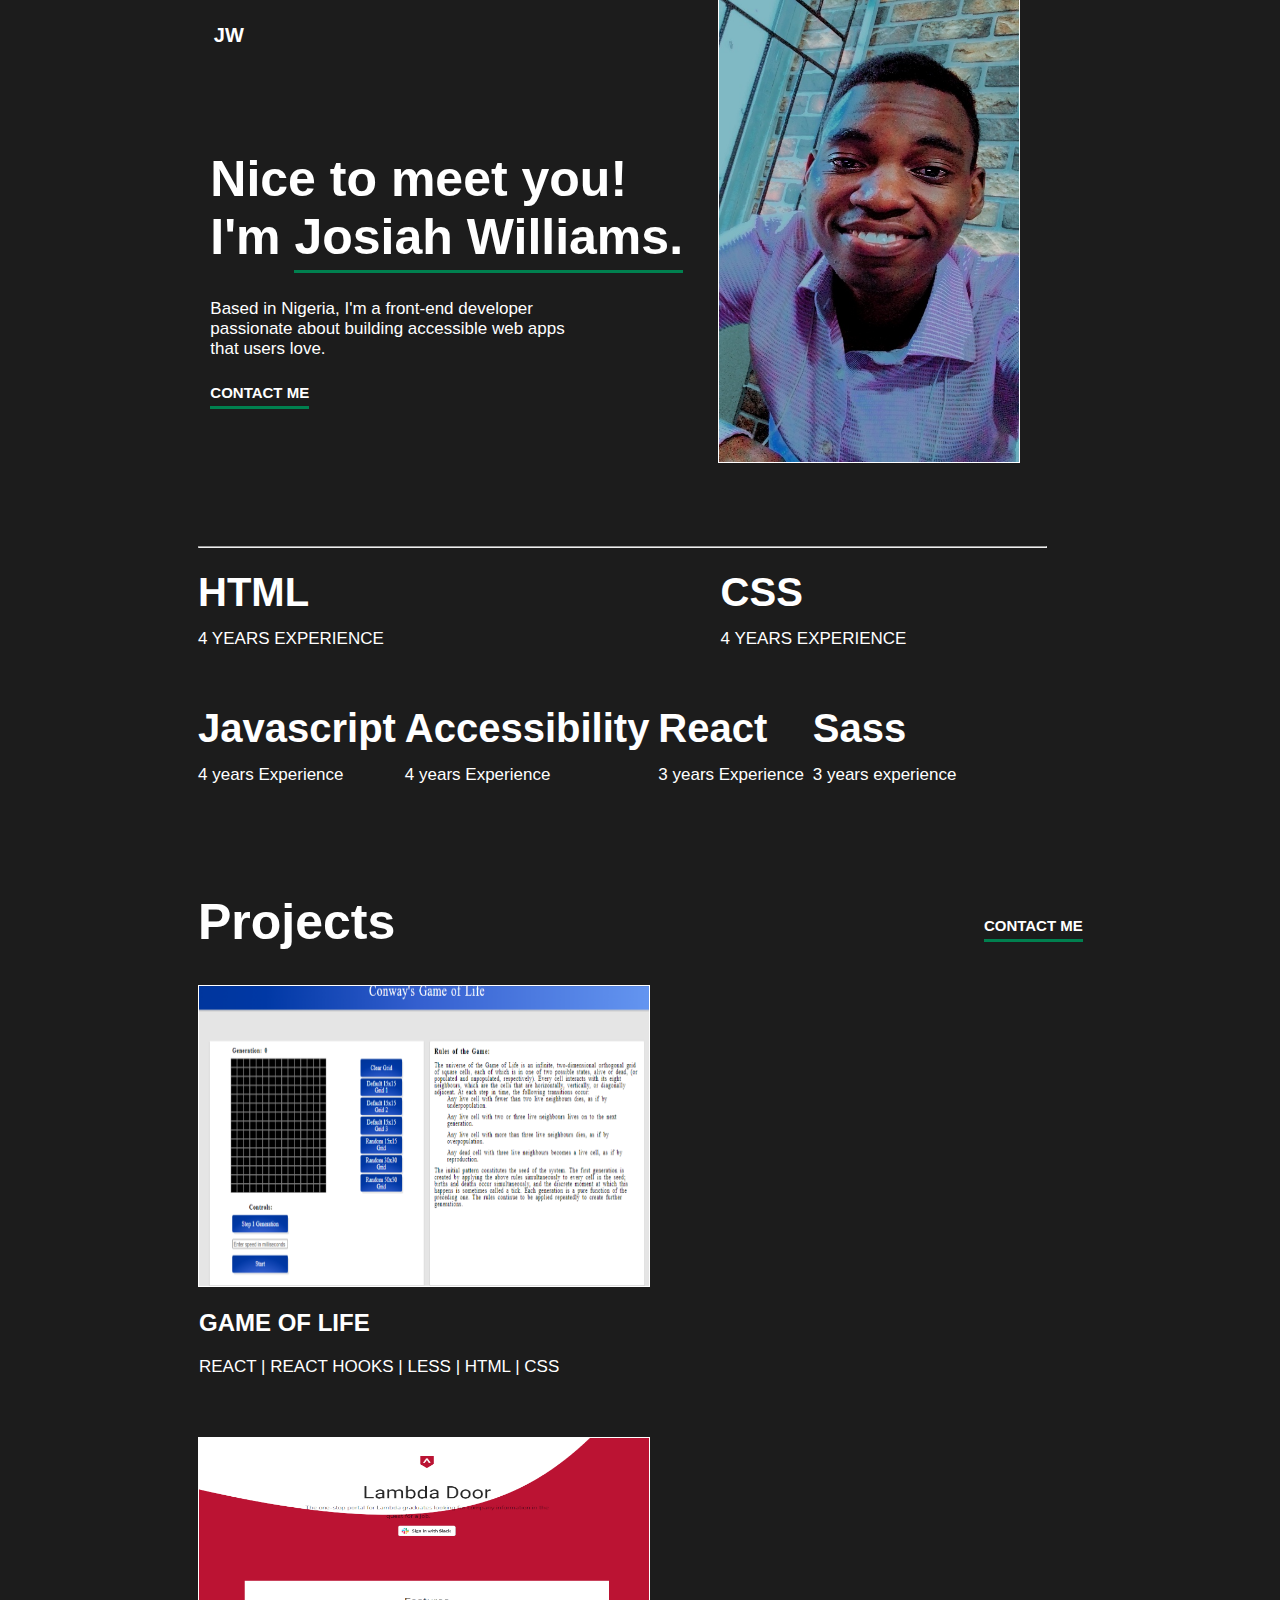
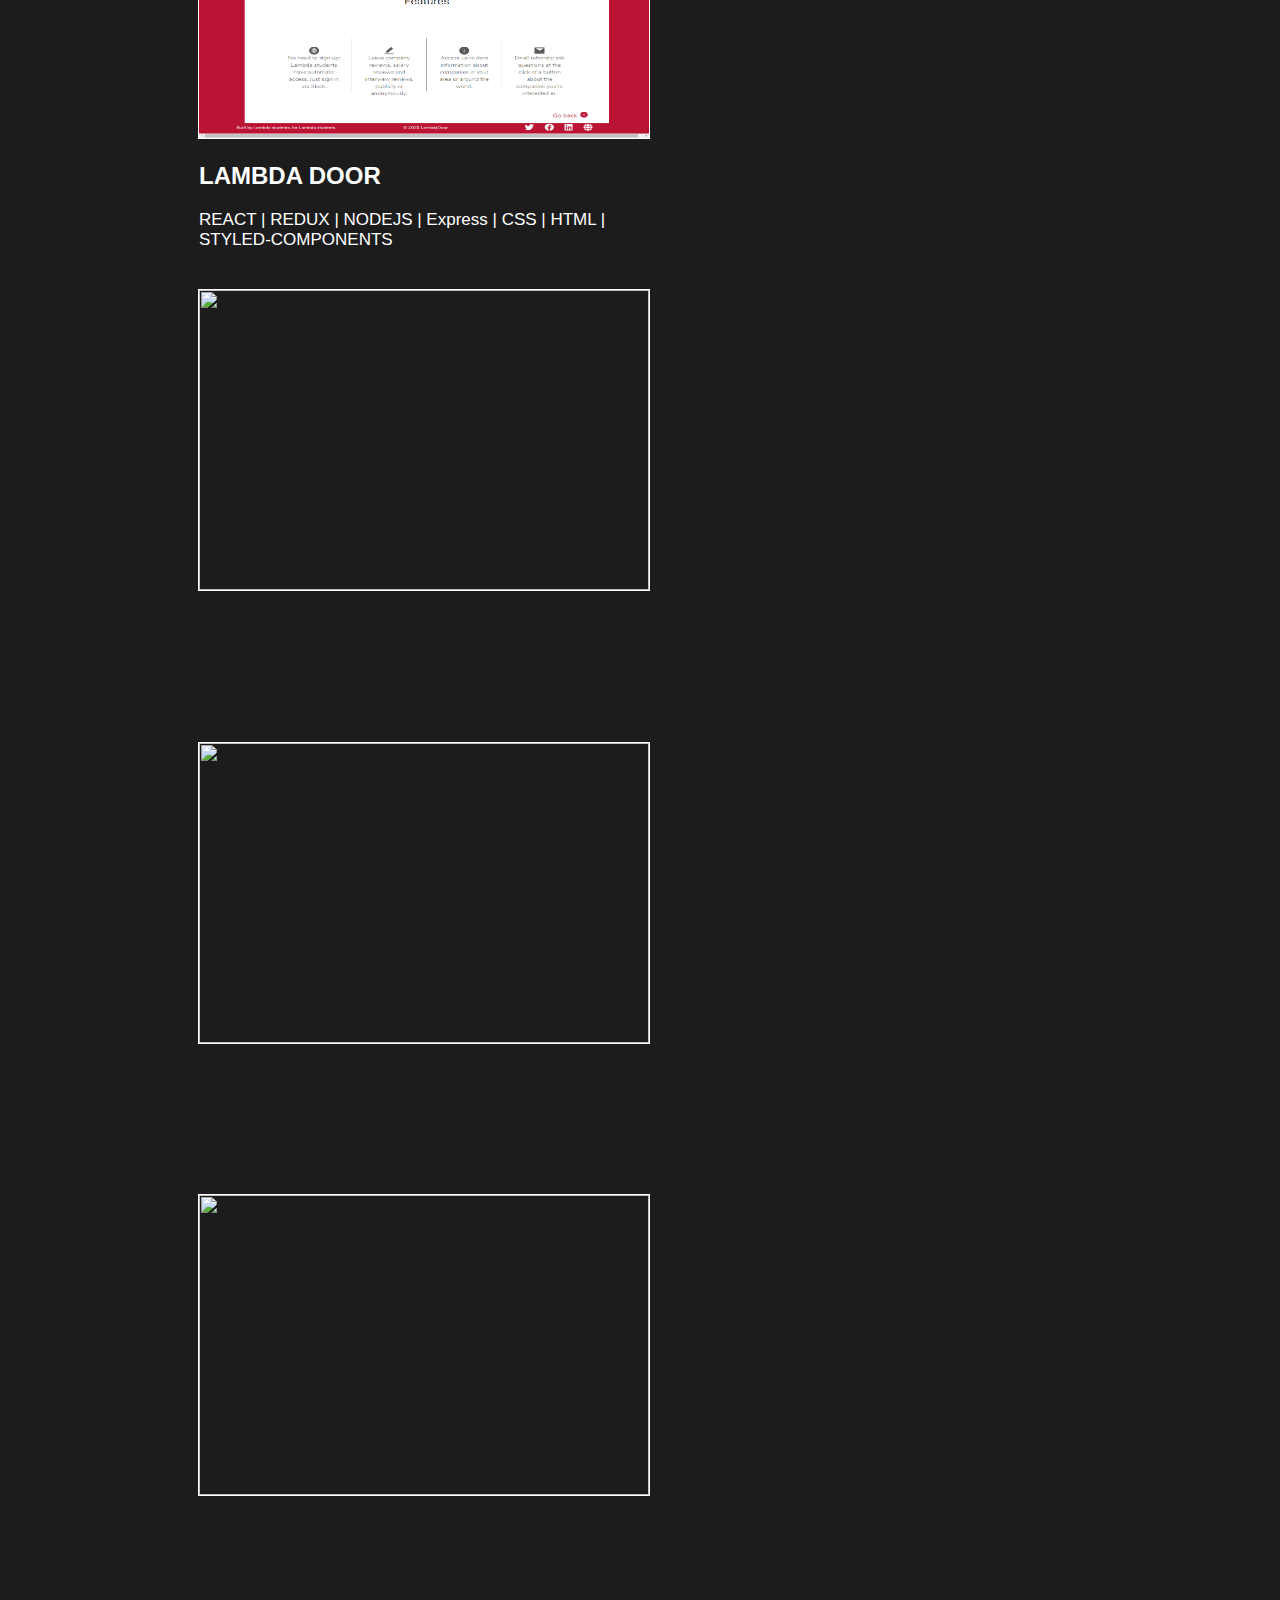
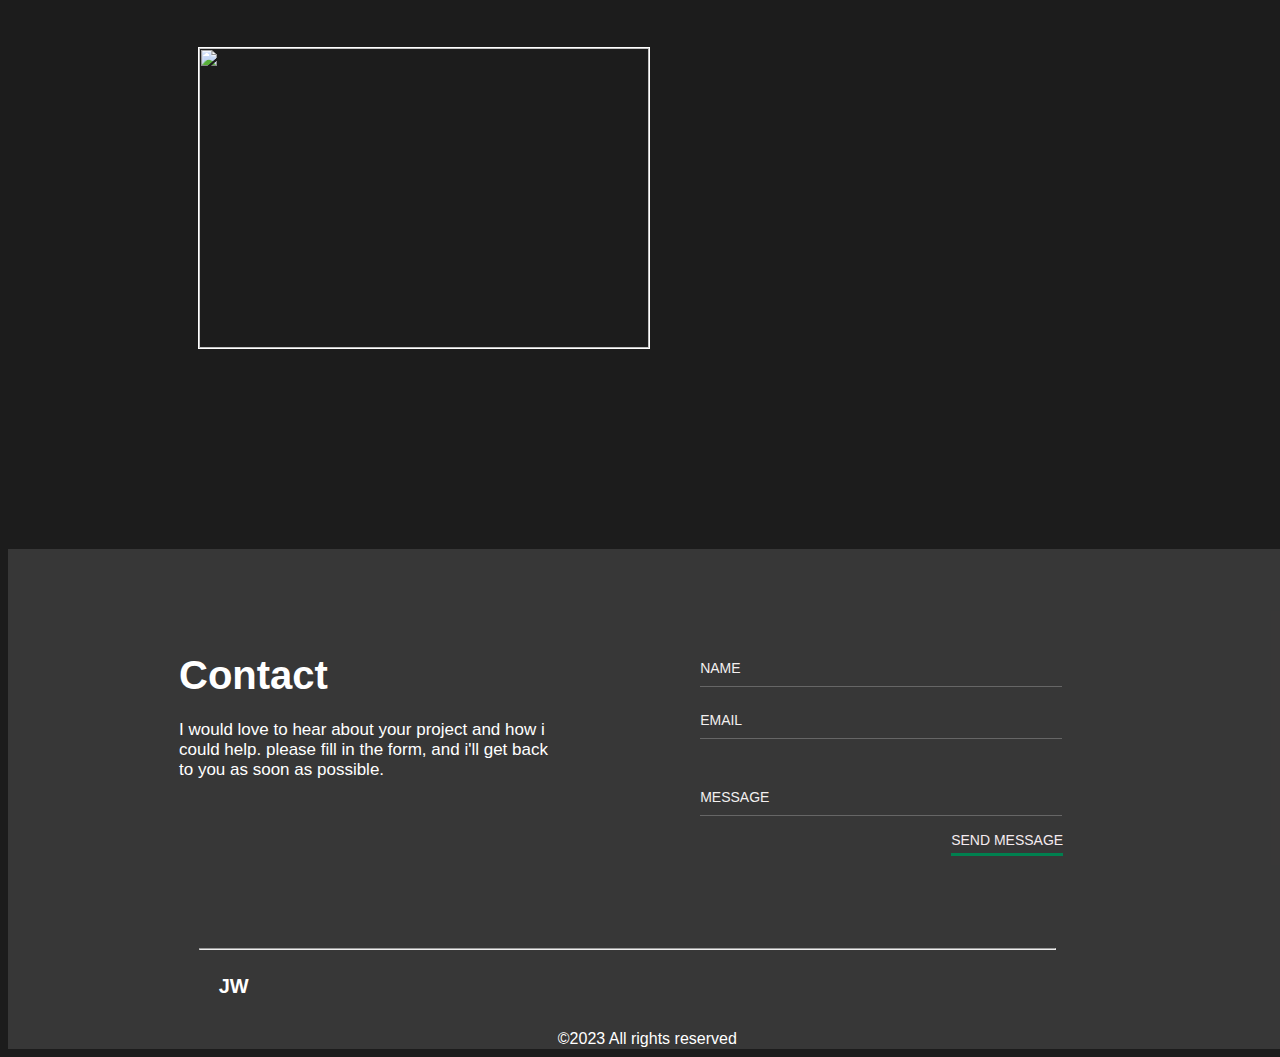
==== home.html @ 80a484c9 "wip" ====
<!DOCTYPE html>
<html lang="en">

<head>
    <script src="https://kit.fontawesome.com/d72b231620.js" crossorigin="anonymous"></script>
    <link rel="stylesheet" href="home.css">
    <meta charset="UTF-8">
    <meta http-equiv="X-UA-Compatible" content="IE=edge">
    <meta name="viewport" content="width=device-width, initial-scale=1.0">
    <title>My Portfolio</title>
</head>

<body>
    <nav>
        <div class="heading">
            <h4> JW</h4>
        </div>
        <div class="icon-links">
        <a href="#"><i class="fab fa-github"></i></a>
        <a href=""><i class="fa-brands fa-linkedin"></i></a>
        <a href=""></a>
        </div>
    </nav>

    <div class="custom">
    <div class="layer2">
        <h1>Nice to meet you!<br>I'm <u>Josiah Williams.</u></h1>
        <p>Based in Nigeria, I'm a front-end developer<br> passionate about building accessible web apps<br> that users love.
        </p>

        <h5><u>Contact me</u></h5>
    </div>
    <div class="imgme">
    <img src="./images/imageofme.jpg">
    </div>
    </div>
    <hr>
    <article>
        <div class="skills-section">
            <div class="html">
                <h3>Html</h3>
                <p>4 years Experience</p>
            </div>
            <div class="css">
                <h3>Css</h3>
                <p>4 years Experience</p>
            </div>
            <div class="others">
                <h3>Javascript</h3>
                <p>4 years Experience</p>
            </div>
            <div class="others">
                <h3>Accessibility</h3>
                <p>4 years Experience</p>
            </div>
            <div class="others">
                <h3>React</h3>
                <p>3 years Experience</p>
            </div>
            <div class="others">
                <h3>Sass</h3>
                <p>3 years experience</p>
            </div>
        </div>
    </article>

    <article>
        <div class="projects">
            <h1>Projects</h1>
            <h5><u>Contact me</u></h5>
             </div>
             <div class="img-container">
            <div class="images">
                <img src="./images/project1.png" alt="">
                <span class="project1"><h2>GAME OF LIFE</h2>
                    <p>REACT | REACT HOOKS | LESS | HTML | CSS </p>
                </span>
                </div>
               
            
            <div class="images">
                <img src="./images/project2.png" alt="">
                <span class="project2"><h2>LAMBDA DOOR</h2>
                    <p>REACT | REDUX | NODEJS | Express | CSS | HTML | STYLED-COMPONENTS</p>
                </span>
            </div>
      
            <div class="images">
                <img src="" alt="">
                <span class="project3"><h2></h2>
                    <p></p>
                </span>
            </div>
       <div class="images">
            <img src="" alt="">
            <span class="project4"><h2></h2>
                    <p></p>
                </span>
        </div>
        <div class="images">
            <img src="" alt="">
            <span class="project5"><h2></h2>
                    <p></p>
                </span>
        </div>
        <div class="images">
            <img src="" alt="">
            <span class="project6"><h2></h2>
                    <p></p>
                </span>
        </div>
        </div>
    </article>
    <article>
        <div class="color-container">
        <div class="contact-container">
            <div class="contact">
                 <h4>Contact</h4>
            <p>I would love to hear about your project and how i<br> could help. please fill in the form, and i'll get
                back<br> to you as soon as possible.</p>
        
            </div>
            <div class="contact-form">
            <div class="contact-form-group">
                 <input class="contact-form-control" placeholder="NAME">
            </div>
            <div class="app-form-group">
              <input class="contact-form-control" placeholder="EMAIL">
            </div>
                   <div class="contact-form-group message">
              <input class="contact-form-control" placeholder="MESSAGE">
            </div>
             <div class="contact-form-group buttons">
              <button class="contact-form-button"><u>SEND MESSAGE</u></button>
        </div>
        </div>
        </div>
    <br><br><br><br><br><br><br>
    <hr>
   <nav>
        <div class="heading">
            <h4> JW</h4>
        </div>
        <div class="icon-links">
        <a href="#"><i class="fab fa-github"></i></a>
        <a href=""><i class="fa-brands fa-linkedin"></i></a>
        <a href=""></a>
        </div>
    </nav>
     <footer>&copy2023 All rights reserved</footer>
</div>
    </article>
   
</body>

</html>
---- home.css ----
body{
    background-color: rgba(0, 0, 0, 0.89);
    color: white;
    font-family:Arial, Helvetica, sans-serif;
}
nav{
    display: flex;
    justify-content: space-evenly;
    align-items: center;
    min-height: 8vh;
}
.heading h4{
    font-size: 20px;
    margin-right: 490px;
    margin-top: 10px;
}
.icon-links{
    display: flex;
    justify-content: space-evenly;
    width: 10%;
   
}
li{
    list-style: none;
}
.custom{
    display: flex;
    justify-content: space-around;
    align-items: center;
    min-height: 8vh;
    margin-bottom: -77px
}
@media(max-width:600px){
    .custom{
    display: block;
    margin-bottom: 730px;
}
}
.layer2{
    font-size:30px;
    font-family:Arial, Helvetica, sans-serif;
    position: relative;
    left:80px;
    bottom:64px
}
@media(max-width:600px){
    .layer2{position: relative;
        top: 586px;
        width: 180%;
        left: 25px;
}

.layer2 h1{font-size: 64px;}
.layer2 p{text-align: center; font-size: 29px;margin-left: -27px;}
.layer2 h5{text-align: center; font-size:30px;}
}
p{font-size:17px}
.imgme{
    border: 1px solid white;
    height: 541px;
    position: relative;
    bottom: 160px;
    right: 130px;
    width:300px;
}
@media(max-width:600px){
    .imgme{
        position: absolute;
        bottom: 97px;
         left: 174px

}
    }

.imgme img{
    height: 541px;
    width: 300px;
}
h5{
    font-size: 15px;
    text-transform: uppercase;
    cursor: pointer;
}
hr{
    width:67%;
    margin-top:-25px;
    margin-left: 190px;
}
@media(max-width:600px){
    hr{
        width: 177%;
        margin-left: 17px;
    }
}
u{
    padding-bottom:5px;
    text-decoration:none;
     border-bottom:3px solid rgb(0, 128, 79)
}
.skills-section{
    display: flex;
    justify-content: space-between;
    flex-wrap: wrap;
    margin-left: 190px;
    width:60%;
}
.skills-section, .html p{
    margin-top: -26px;
}
.skills-section, .css p{
    margin-top: -26px;
}
.skills-section, .others p{
    margin-top: -26px;
}
@media(max-width:600px){
    .skills-section{
        text-align: center;
    }
    .skills-section, .html h3{
        font-size: 66px;
    }
    .skills-section, .html p{
        font-size: 18px;
    }
    .skills-section, .css h3{
        font-size: 66px;
    }
    .skills-section, .css p{
        font-size: 18px;
    }
    .skills-section, .others h3{
        font-size: 66px;
    }
    .skills-section, .others p{
        font-size: 18px;
    }
}
h3{
    font-size: 40px;
}
.css{
    margin-left: 150px;
    margin-right: 50px;
    text-transform: uppercase;
}
@media(max-width:600px){
    .css{margin-left: 50px; margin-right: 50px;}
}
.html{
    text-transform: uppercase;
}
.javascript{
    margin-right: -60px;
}
.projects{
    display: flex;
    justify-content: space-between;
    margin-left: 190px;
    margin-top:90px;
    width: 70%;
}
@media(max-width:600px){
    .projects{
    width: 168%;
    margin-left: 30px;
}
    .projects h1{
        font-size: 71px;
    }
    .projects h5{
        font-size: 30px;
        margin-top:27px;
    }
}
h1{
    font-size: 50px;
    margin-top: 1px;
}
.img-container{
    display: flex;
    align-content: center;
    justify-content: space-between;
    flex-wrap: wrap;
    width: 70%;
    margin-left: 190px;
    
}
@media(max-width:600px){
    .img-container{
        display:block;
        margin-left:99px;
    }
}
.images{
    border: 1px solid white;  
    height:300px;
    width: 450px;  
    margin-bottom: 17%
}
@media(max-width:600px){
    .images{
    margin-bottom: 192px;
    width: 249%;
    height: 500px;
    margin-left: -82px;
    }
    
}
.images img{
    height: 100%;
    width: 100%;
}
.contact h4{
    font-size: 40px;
}
.contact p{
    margin-top: -31px;
}
.color-container{
    border: 1px solid rgba(255, 255, 255, 0);
    background-color: rgba(68, 67, 67, 0.699);
    width: 101%;
    margin-top: 50px;
}
.contact-container{
    display: flex;
    justify-content: space-between;
    width: 55%;
    margin-left: 170px;
    margin-top: 50px;
    margin-bottom: 50px;
}
@media(max-width:600px){
    .contact-container{
        display: block;
    }
    .color-container{
        width: 186%;
    }
    .contact-form{
        margin-left: -145px;
        height: 50px;
    }
    .contact h4{
        font-size: 50px;
        text-align: center;
    }
    .contact p{
        font-size: 28px;
        text-align: center;
        width: 219%;
        margin-left: -234px;
    }
    .contact-form-control{
        width: 50%;
        font-size: 50px;
    }
}
.contact-form{
    height: 40px;
    margin-top: 50px;
}
.contact-form-group {
  margin-bottom: 15px;
}
.contact-form-group.message {
  margin-top: 40px;
}
.contact-form-control {
  width: 200%;
  padding: 10px 0;
  background: none;
  border: none;
  border-bottom: 1px solid #666;
  color: #ddd;
  font-size: 14px;
  text-transform: uppercase;
  outline: none;
  transition: border-color .2s;
}
.contact-form-control::placeholder {
  color: #f3f0f0;
}
.contact-form-group.buttons {
  margin-bottom: 0;
  position: relative;
  left: 245px;
}
.contact-form-button {
  background: none;
  border: none;
  color: #f5ebef;
  font-size: 14px;
  cursor: pointer;
  outline: none;
}
footer{
    text-align: center;
}
.span{
    margin-top: 50px;
}
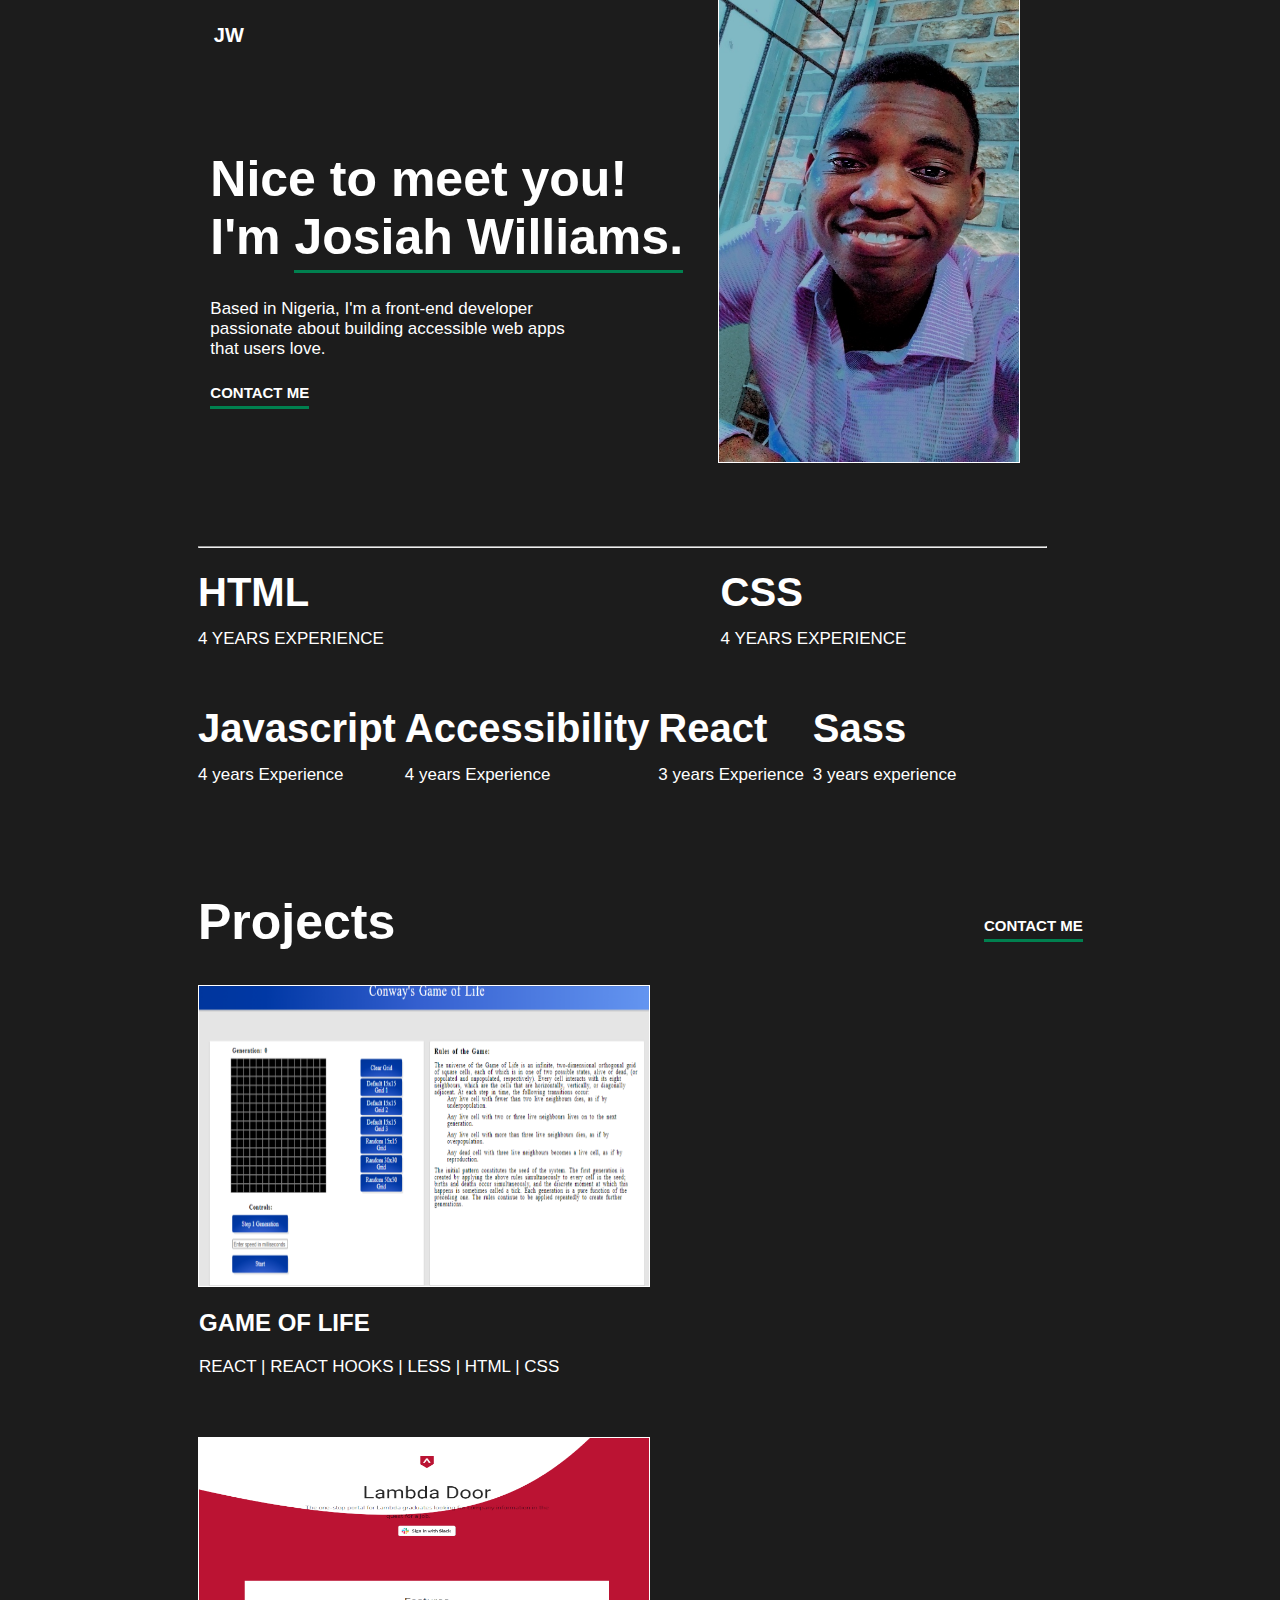
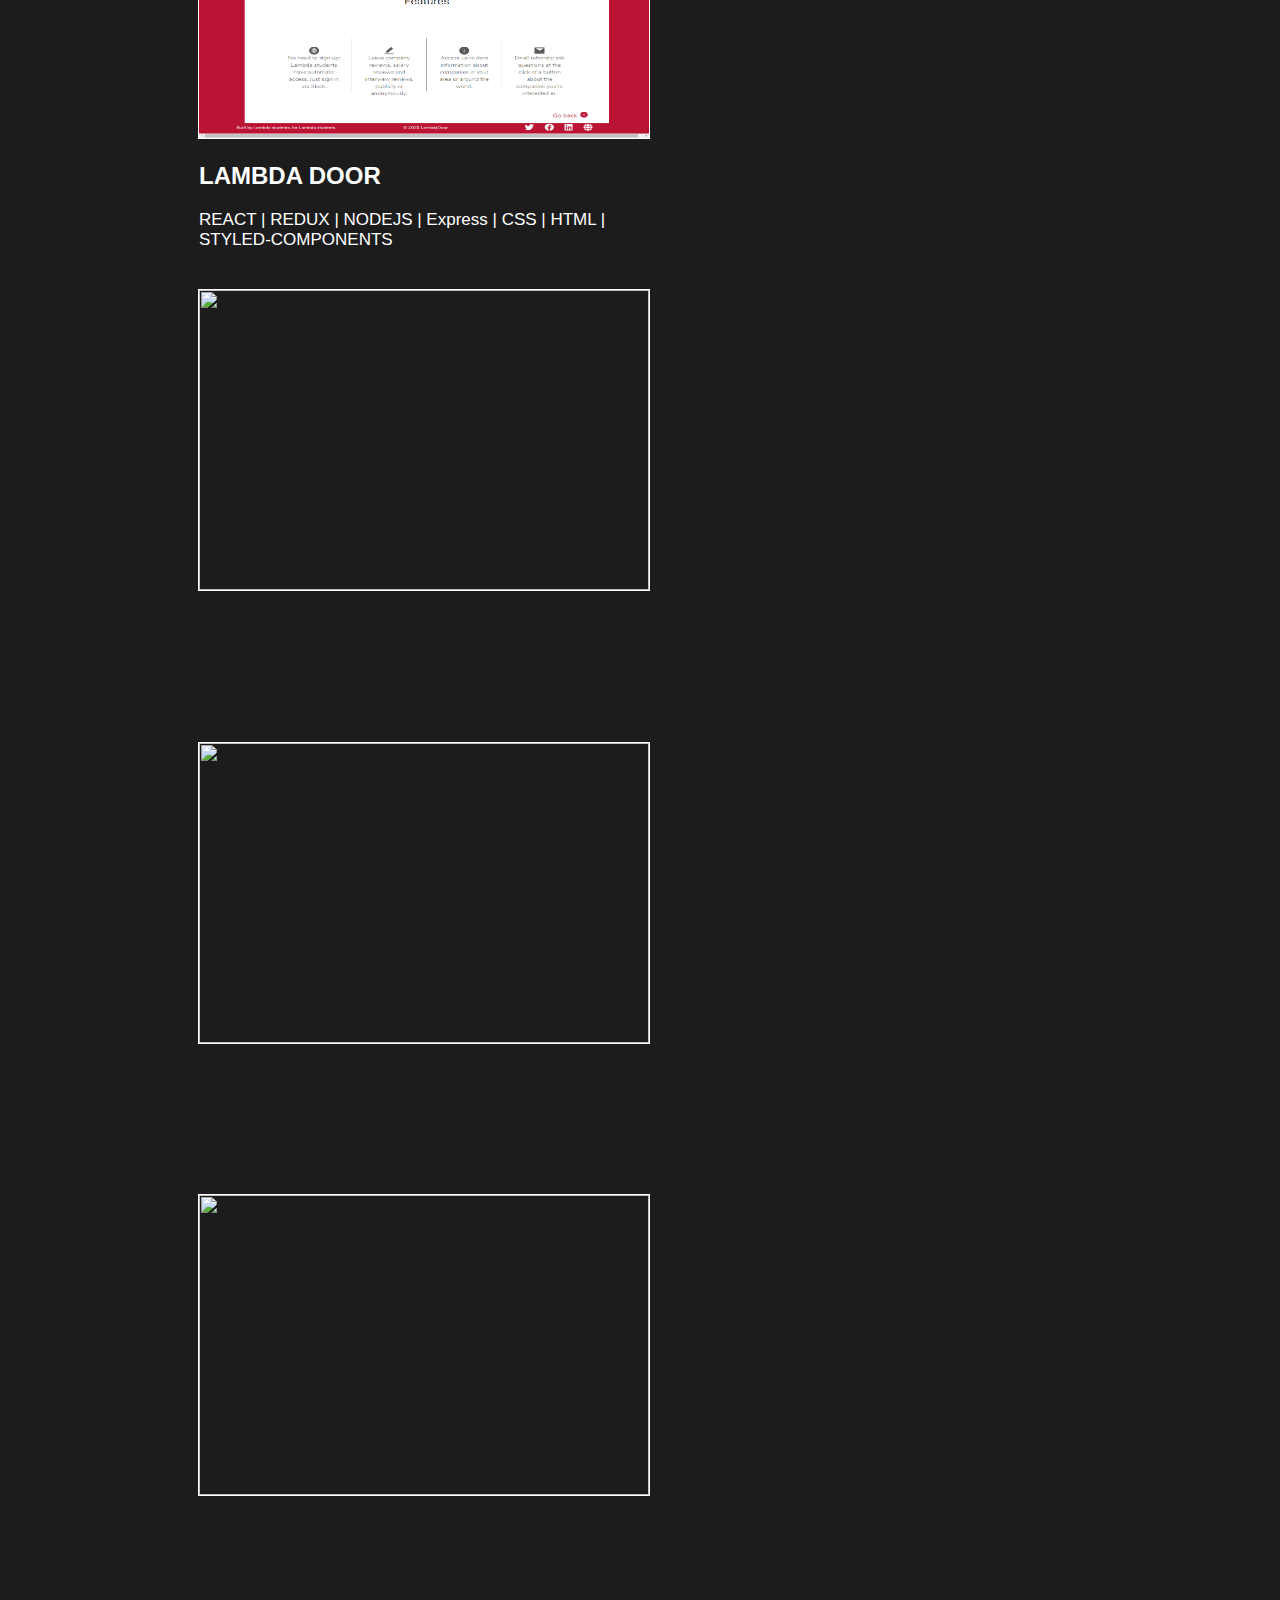
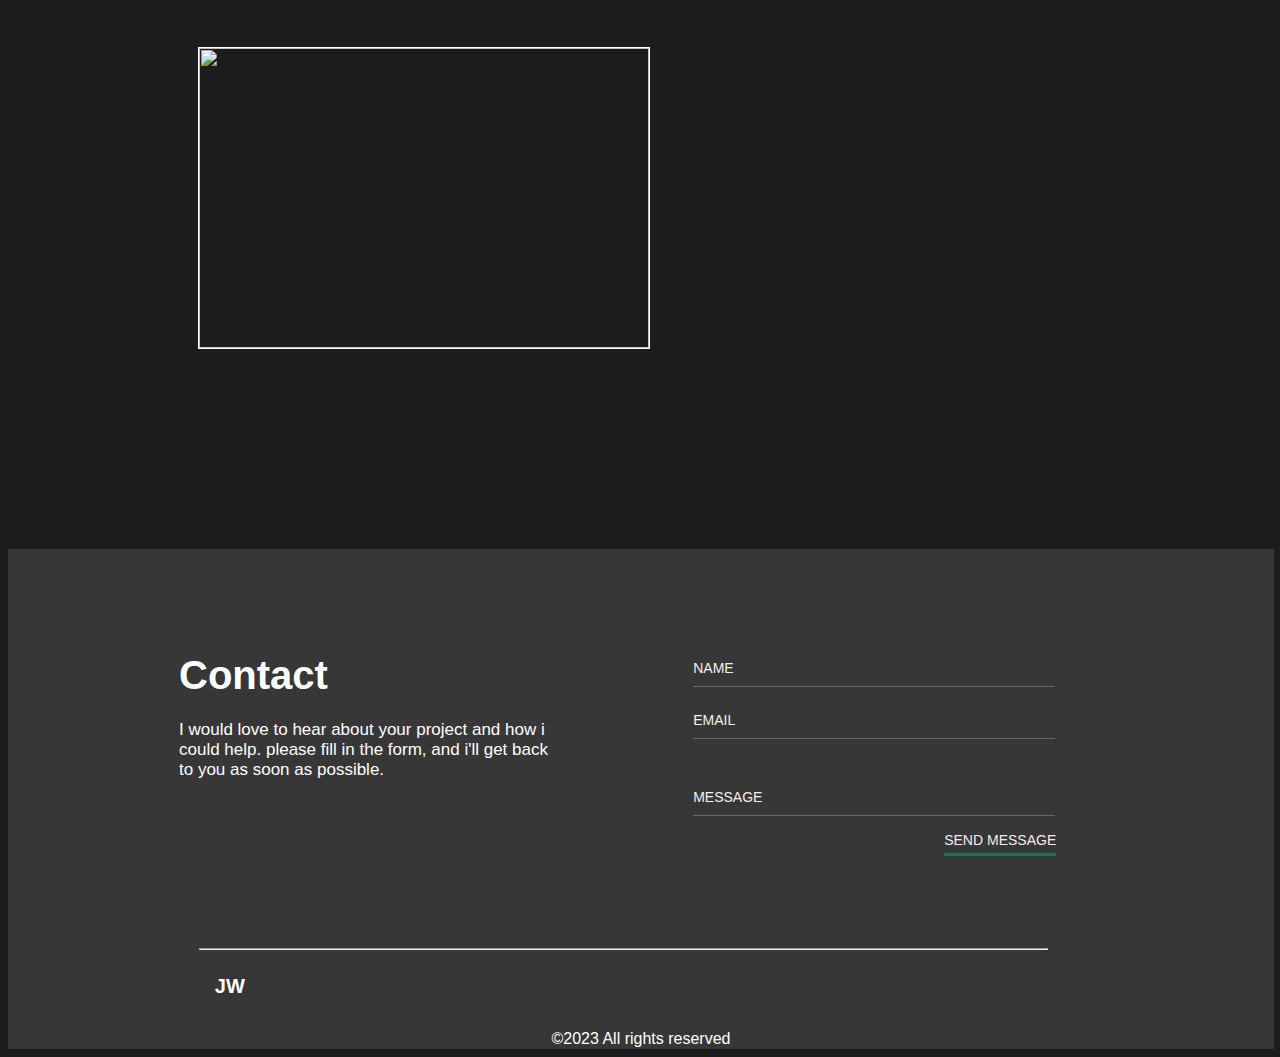
==== commit 2aa8fba1: "Added jumping anchor link" ====
--- a/home.html
+++ b/home.html
@@ -28,7 +28,7 @@
         <p>Based in Nigeria, I'm a front-end developer<br> passionate about building accessible web apps<br> that users love.
         </p>
 
-        <h5><u>Contact me</u></h5>
+        <h5><a href="#contact-container"><u>Contact me</u></a></h5>
     </div>
     <div class="imgme">
     <img src="./images/imageofme.jpg">
@@ -67,7 +67,7 @@
     <article>
         <div class="projects">
             <h1>Projects</h1>
-            <h5><u>Contact me</u></h5>
+            <h5><a href="#contact-container"><u>Contact me</u></a></h5>
              </div>
              <div class="img-container">
             <div class="images">
@@ -113,7 +113,7 @@
     </article>
     <article>
         <div class="color-container">
-        <div class="contact-container">
+        <div id="contact-container">
             <div class="contact">
                  <h4>Contact</h4>
             <p>I would love to hear about your project and how i<br> could help. please fill in the form, and i'll get
--- a/home.css
+++ b/home.css
@@ -19,6 +19,13 @@
     justify-content: space-evenly;
     width: 10%;
    
+}
+a{
+    text-decoration: none;
+    font-size: 15px;
+    text-transform: uppercase;
+    cursor: pointer;
+    color: white;
 }
 li{
     list-style: none;
@@ -220,10 +227,10 @@
 .color-container{
     border: 1px solid rgba(255, 255, 255, 0);
     background-color: rgba(68, 67, 67, 0.699);
-    width: 101%;
+    width: 100%;
     margin-top: 50px;
 }
-.contact-container{
+#contact-container{
     display: flex;
     justify-content: space-between;
     width: 55%;
@@ -232,7 +239,7 @@
     margin-bottom: 50px;
 }
 @media(max-width:600px){
-    .contact-container{
+    #contact-container{
         display: block;
     }
     .color-container{
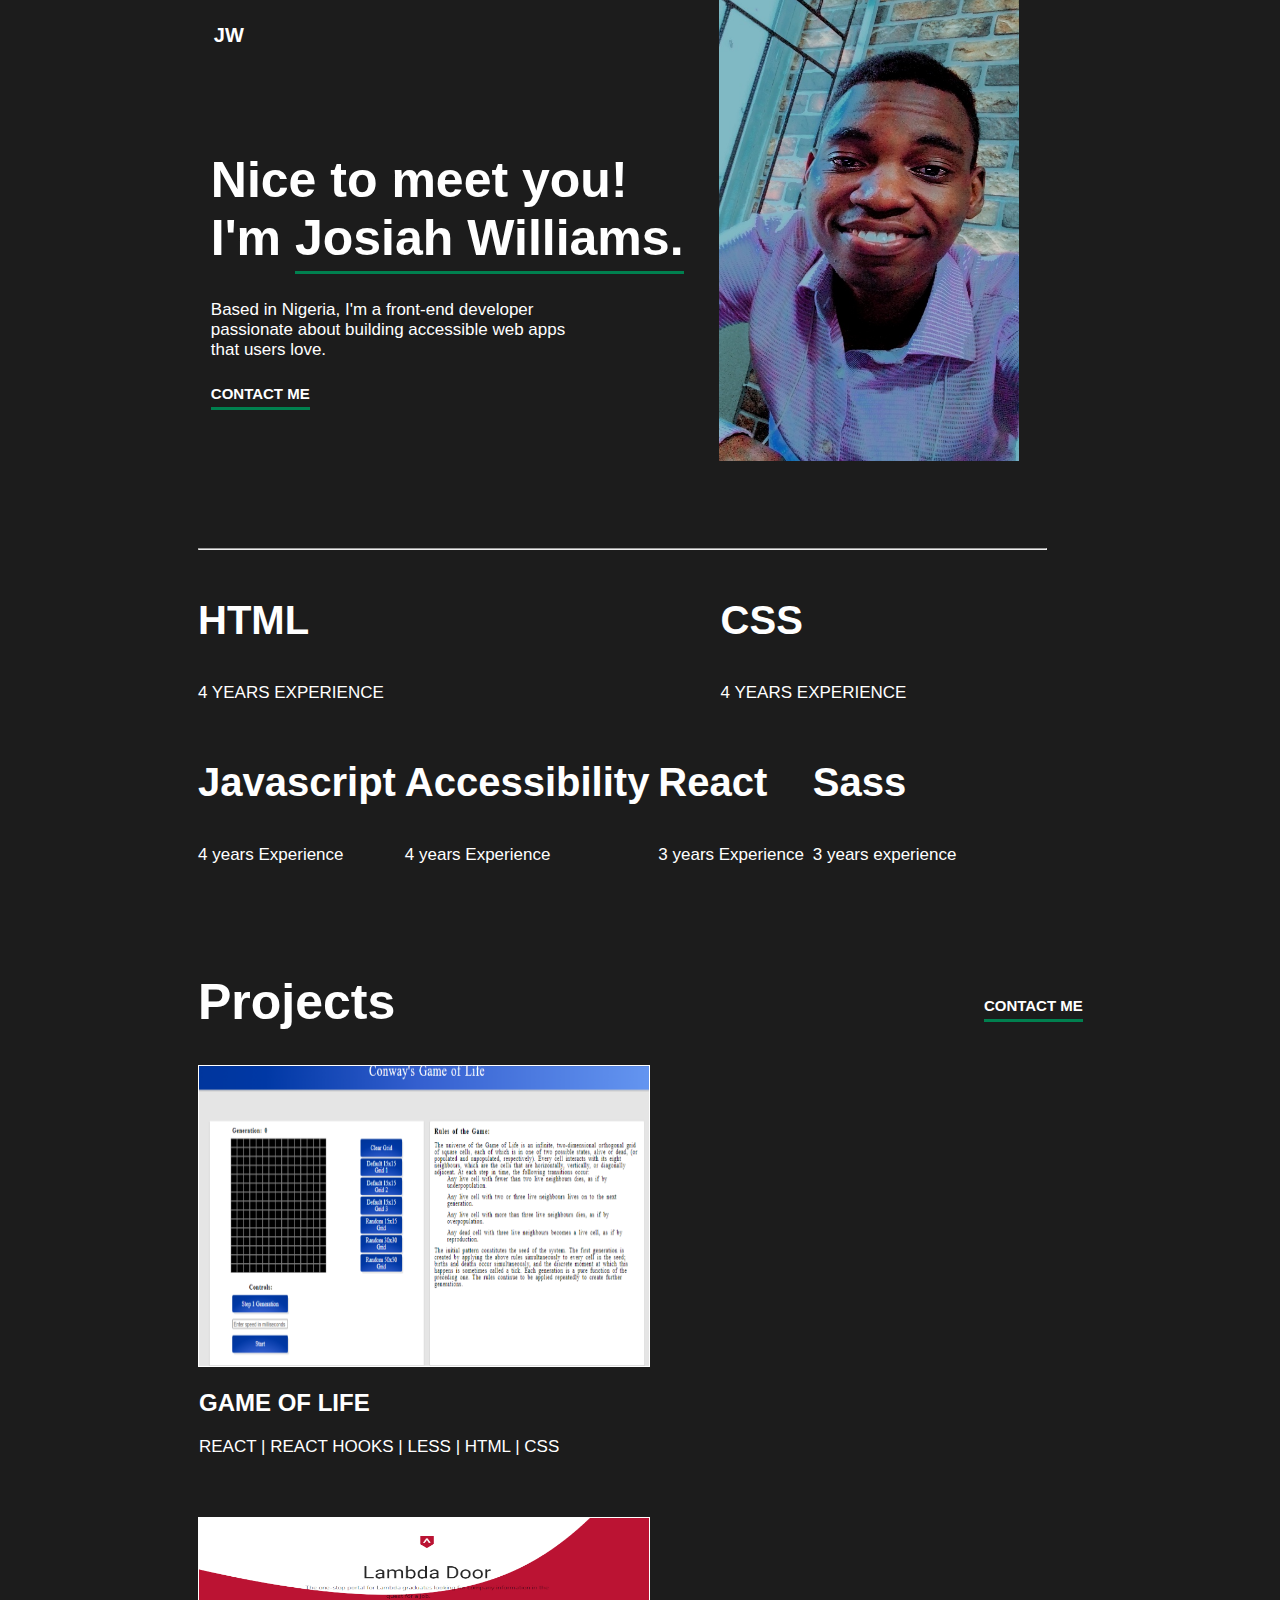
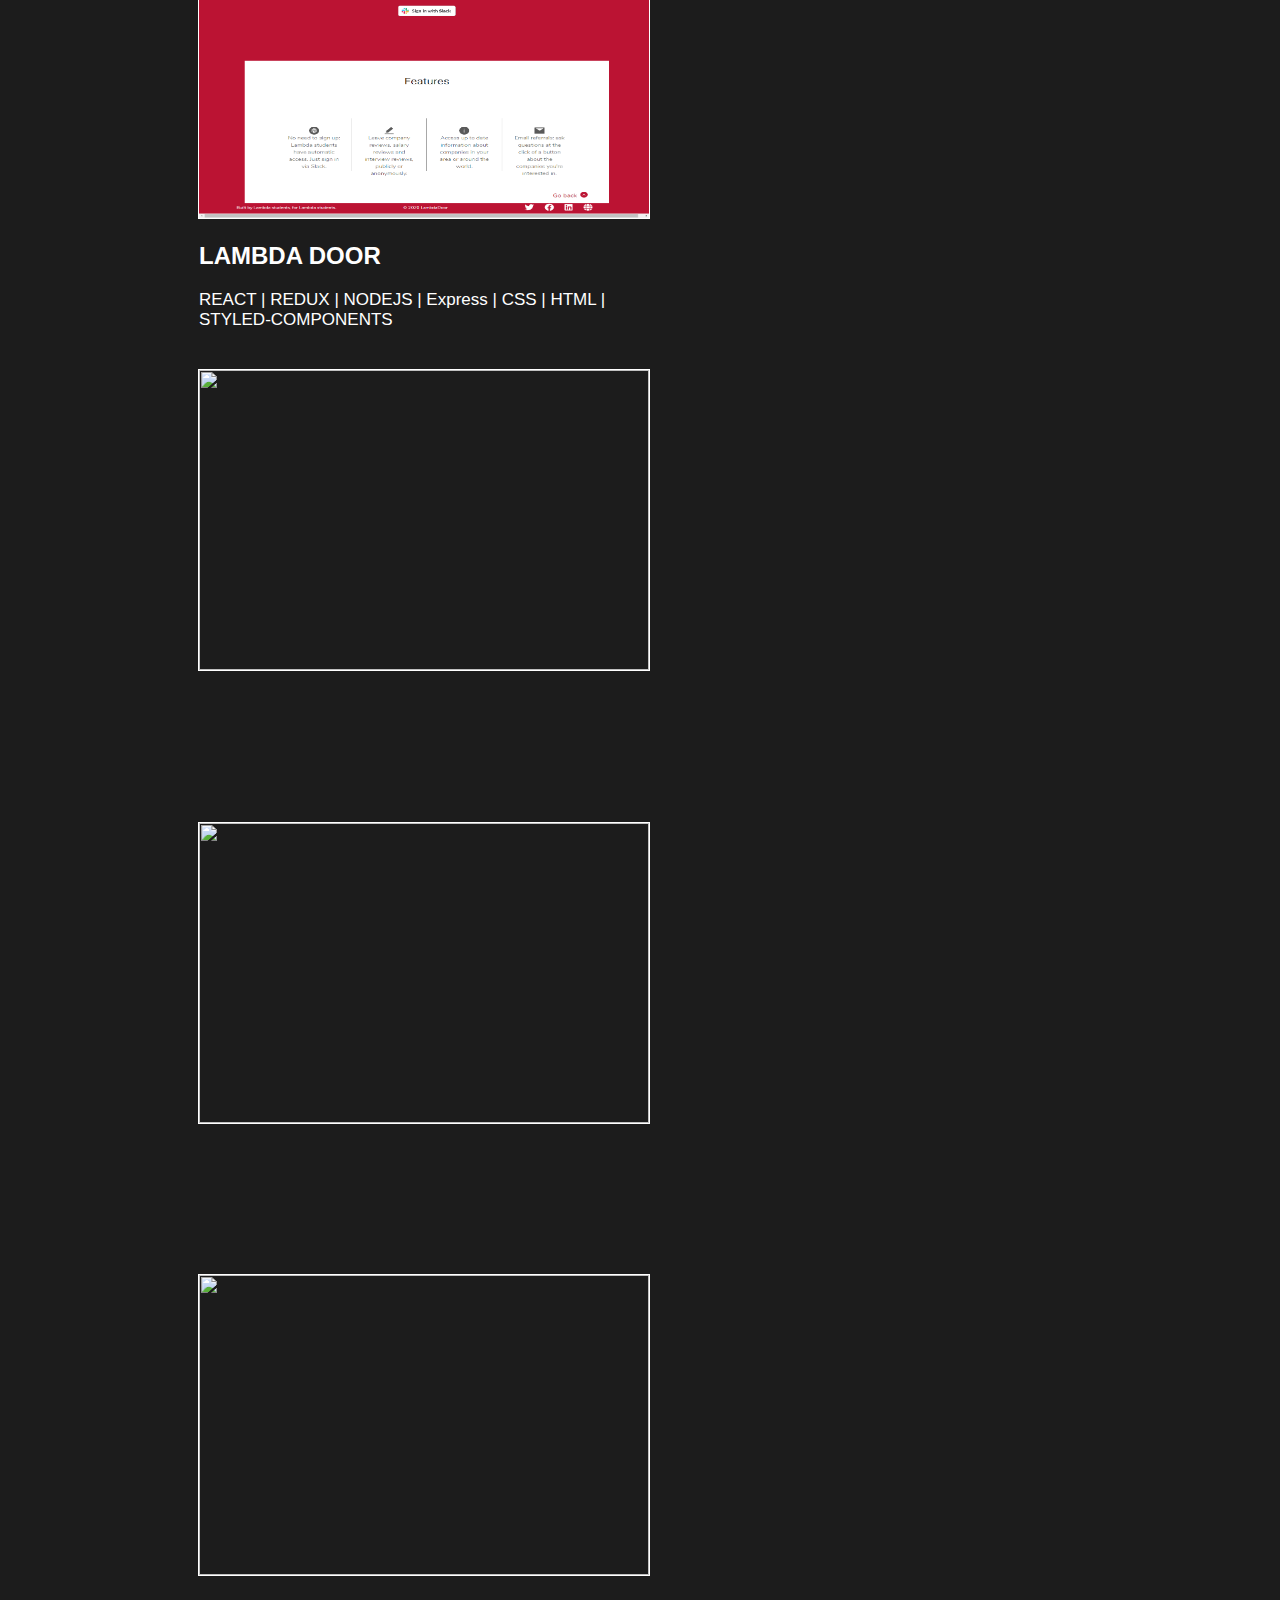
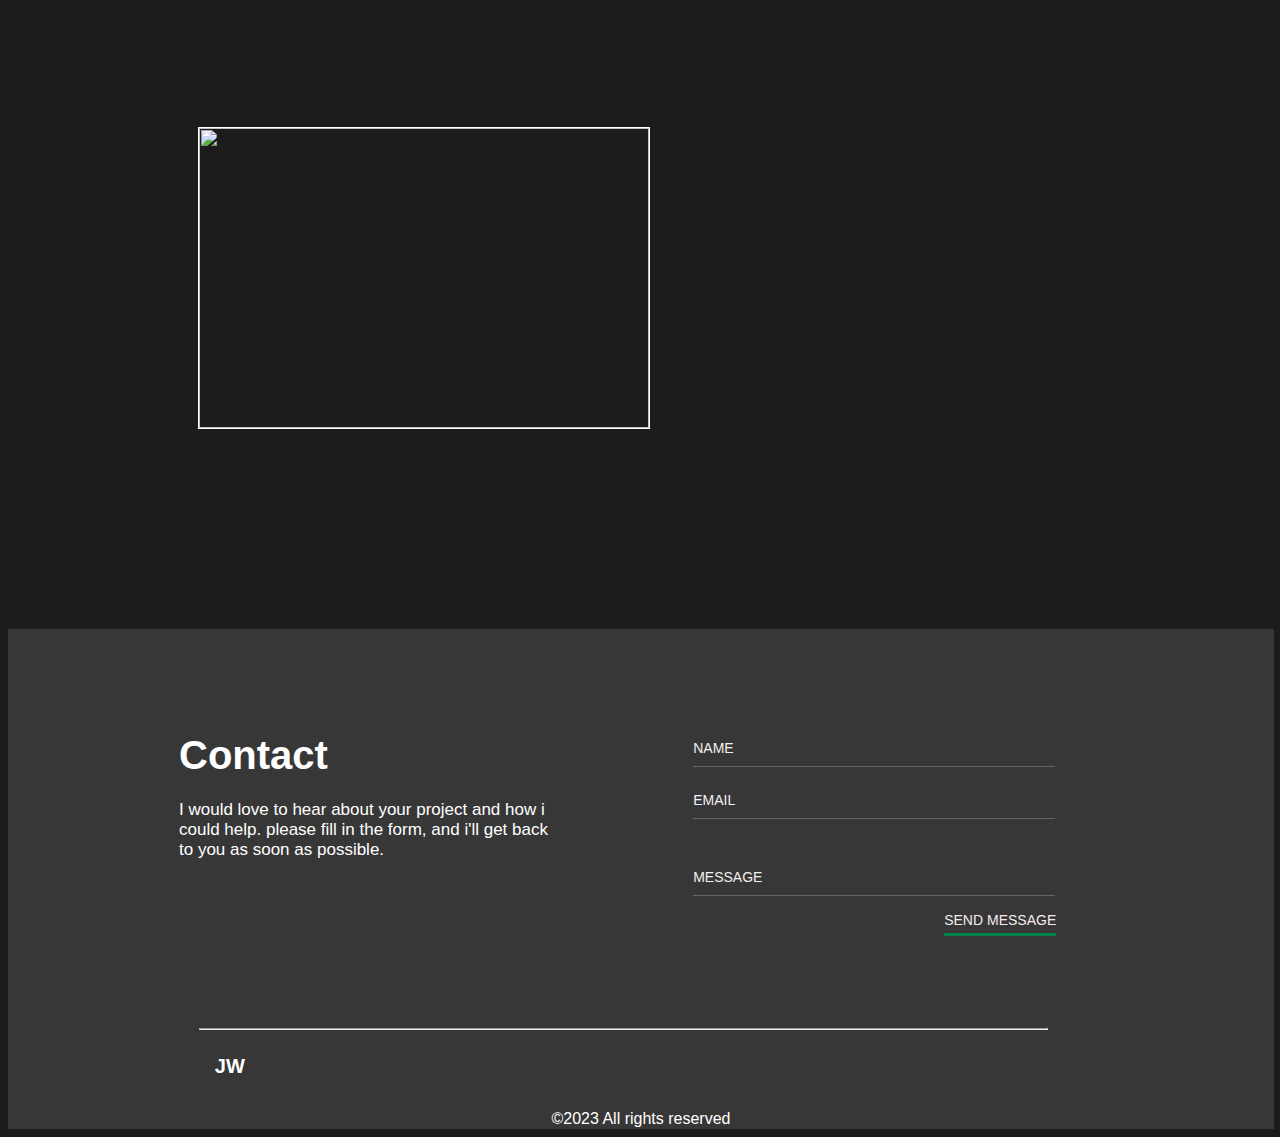
==== commit 5b5fcca2: "mobile design in progress" ====
--- a/home.html
+++ b/home.html
@@ -136,7 +136,7 @@
         </div>
         </div>
     <br><br><br><br><br><br><br>
-    <hr>
+    <hr class="rule">
    <nav>
         <div class="heading">
             <h4> JW</h4>
--- a/home.css
+++ b/home.css
@@ -13,6 +13,14 @@
     font-size: 20px;
     margin-right: 490px;
     margin-top: 10px;
+}
+@media(max-width:500px){
+    .heading h4{
+    position: absolute;
+    font-size: 80px;
+    left: 40px;
+    top: 20px;
+    }
 }
 .icon-links{
     display: flex;
@@ -37,10 +45,10 @@
     min-height: 8vh;
     margin-bottom: -77px
 }
-@media(max-width:600px){
+@media(max-width:500px){
     .custom{
     display: block;
-    margin-bottom: 730px;
+    margin-bottom: 279px;
 }
 }
 .layer2{
@@ -50,38 +58,41 @@
     left:80px;
     bottom:64px
 }
-@media(max-width:600px){
+@media(max-width:500px){
     .layer2{position: relative;
-        top: 586px;
-        width: 180%;
-        left: 25px;
+    top: 1409px;
+    width: 378%;
+    left: 11px;
+    text-align: center;
 }
 
-.layer2 h1{font-size: 64px;}
-.layer2 p{text-align: center; font-size: 29px;margin-left: -27px;}
-.layer2 h5{text-align: center; font-size:30px;}
+.layer2 h1{font-size: 160px;}
+.layer2 p{text-align: center; font-size: 70px;margin-left: -27px;}
+a{text-align: center; font-size:70px;}
 }
 p{font-size:17px}
 .imgme{
-    border: 1px solid white;
-    height: 541px;
     position: relative;
     bottom: 160px;
     right: 130px;
     width:300px;
 }
-@media(max-width:600px){
+@media(max-width:500px){
     .imgme{
-        position: absolute;
-        bottom: 97px;
-         left: 174px
-
-}
-    }
-
+    position: relative;
+    bottom: 892px;
+    left: 433px;
+    }
+}
 .imgme img{
     height: 541px;
     width: 300px;
+}
+@media(max-width:500px){
+    .imgme img{
+    height: 1340px;
+    width: 250%;
+    }
 }
 h5{
     font-size: 15px;
@@ -93,10 +104,10 @@
     margin-top:-25px;
     margin-left: 190px;
 }
-@media(max-width:600px){
+@media(max-width:500px){
     hr{
-        width: 177%;
-        margin-left: 17px;
+        /* width: 300%; */
+        margin-left: 60px;
     }
 }
 u{
@@ -111,6 +122,13 @@
     margin-left: 190px;
     width:60%;
 }
+@media(max-width:500px){
+    .skills-section{
+        display: block;
+        text-align: center;
+        margin-left: 647px;
+    }
+
 .skills-section, .html p{
     margin-top: -26px;
 }
@@ -120,10 +138,6 @@
 .skills-section, .others p{
     margin-top: -26px;
 }
-@media(max-width:600px){
-    .skills-section{
-        text-align: center;
-    }
     .skills-section, .html h3{
         font-size: 66px;
     }
@@ -151,7 +165,7 @@
     margin-right: 50px;
     text-transform: uppercase;
 }
-@media(max-width:600px){
+@media(max-width:500px){
     .css{margin-left: 50px; margin-right: 50px;}
 }
 .html{
@@ -167,13 +181,14 @@
     margin-top:90px;
     width: 70%;
 }
-@media(max-width:600px){
+@media(max-width:500px){
     .projects{
-    width: 168%;
-    margin-left: 30px;
+    width: 328%;
+    margin-left: 97px;
+    margin-top: 412px;
 }
     .projects h1{
-        font-size: 71px;
+        font-size: 127px;
     }
     .projects h5{
         font-size: 30px;
@@ -196,7 +211,7 @@
 @media(max-width:600px){
     .img-container{
         display:block;
-        margin-left:99px;
+        margin-left:446px;
     }
 }
 .images{
@@ -205,12 +220,13 @@
     width: 450px;  
     margin-bottom: 17%
 }
-@media(max-width:600px){
+@media(max-width:500px){
     .images{
     margin-bottom: 192px;
-    width: 249%;
-    height: 500px;
-    margin-left: -82px;
+     width: 481%;
+    height: 960px;
+    margin-left: -366px;
+    margin-bottom: 420px
     }
     
 }
@@ -230,6 +246,11 @@
     width: 100%;
     margin-top: 50px;
 }
+@media(max-width:500px){
+      .color-container{
+        width: 186%;
+    }
+}
 #contact-container{
     display: flex;
     justify-content: space-between;
@@ -238,13 +259,13 @@
     margin-top: 50px;
     margin-bottom: 50px;
 }
-@media(max-width:600px){
+@media(max-width:500px){
     #contact-container{
         display: block;
     }
-    .color-container{
+    /* .color-container{
         width: 186%;
-    }
+    } */
     .contact-form{
         margin-left: -145px;
         height: 50px;
@@ -305,6 +326,8 @@
 footer{
     text-align: center;
 }
-.span{
-    margin-top: 50px;
+@media(max-width:500px){
+    .project1, h2, p{
+        font-size: 50px;
+    }
 }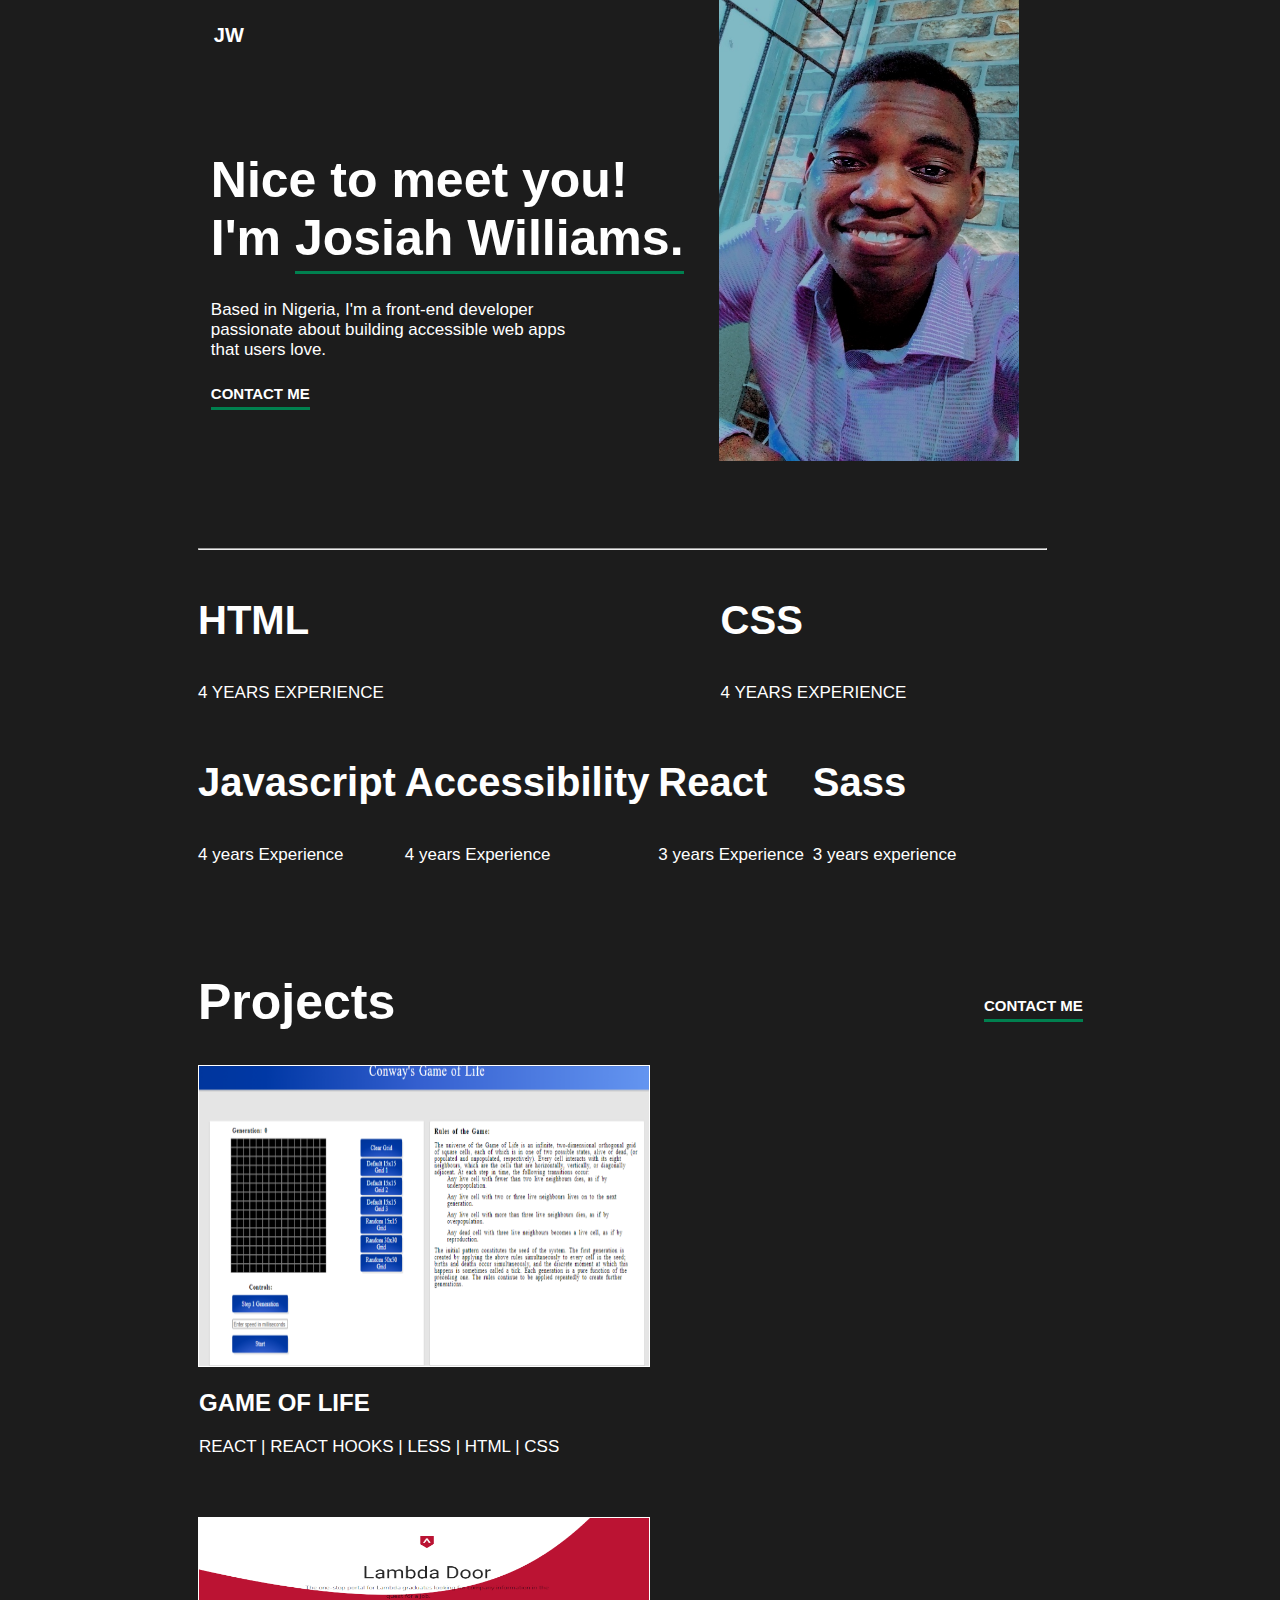
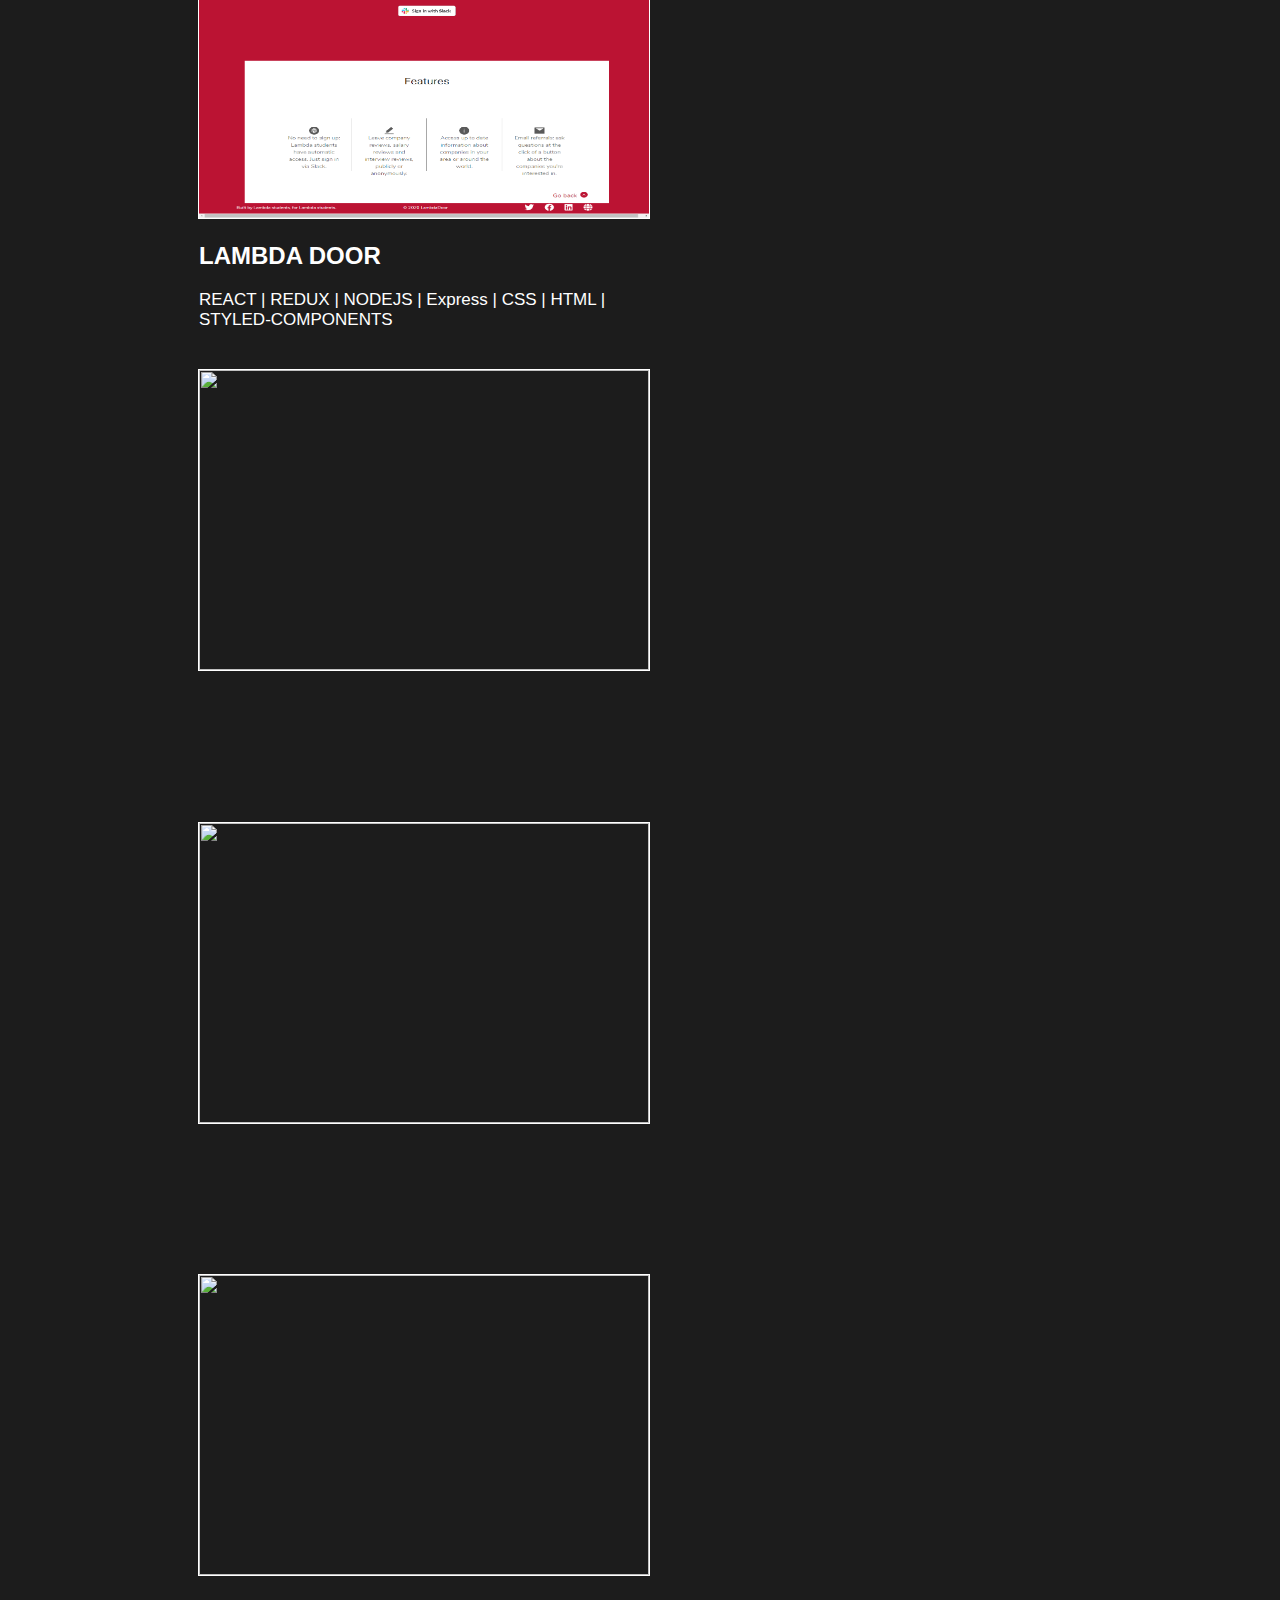
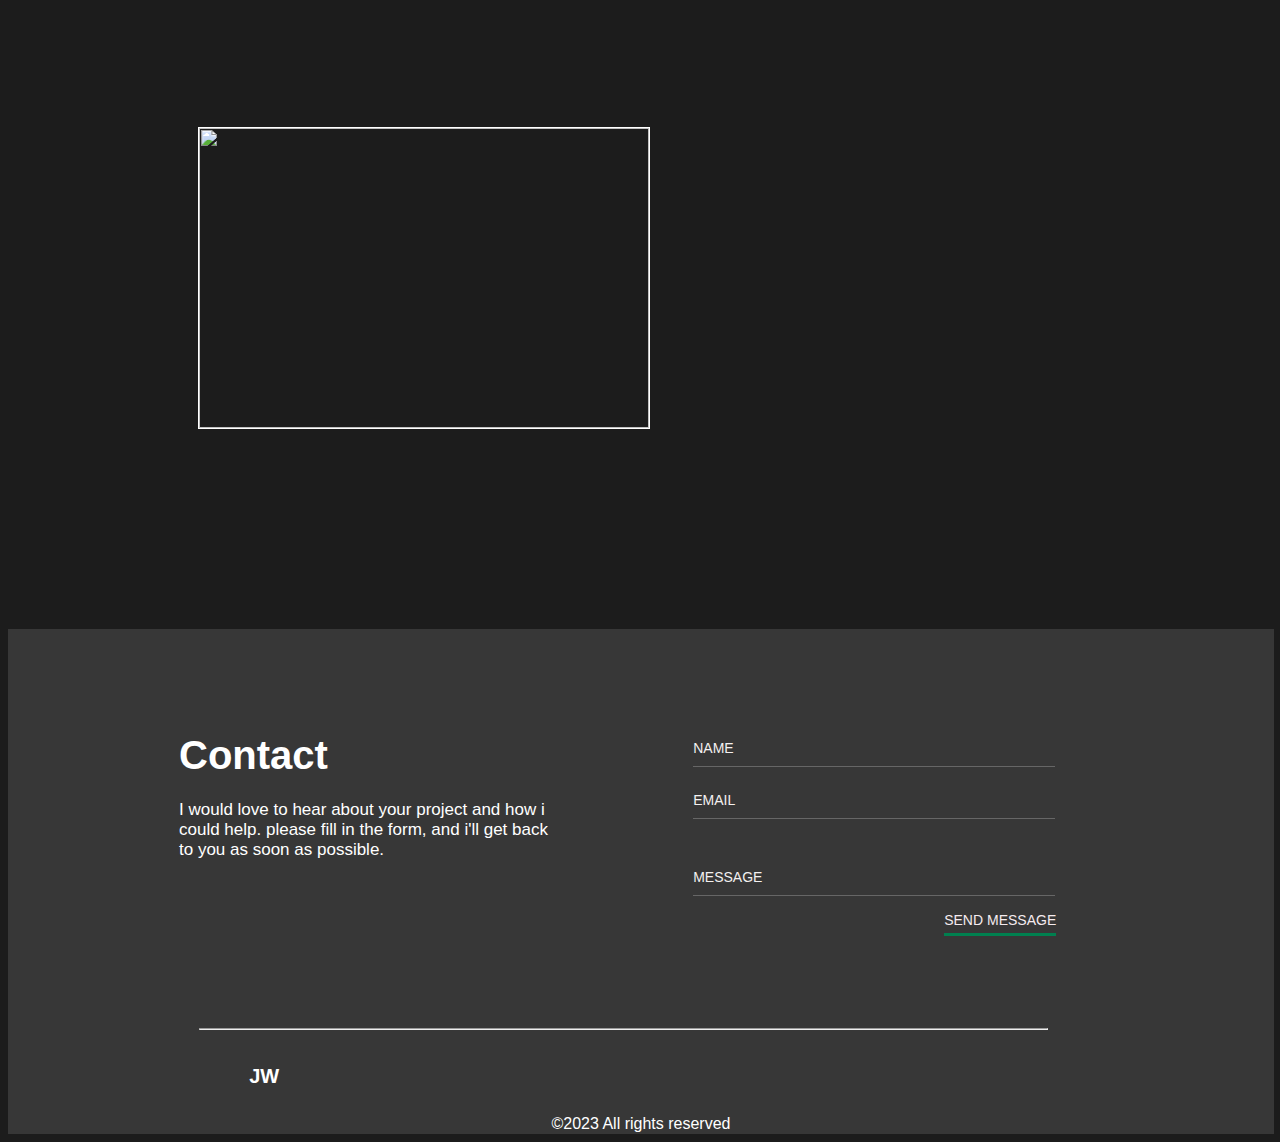
==== commit eb89a189: "testing mobile design" ====
--- a/home.html
+++ b/home.html
@@ -138,7 +138,7 @@
     <br><br><br><br><br><br><br>
     <hr class="rule">
    <nav>
-        <div class="heading">
+        <div class="footer">
             <h4> JW</h4>
         </div>
         <div class="icon-links">
--- a/home.css
+++ b/home.css
@@ -16,18 +16,22 @@
 }
 @media(max-width:500px){
     .heading h4{
-    position: absolute;
-    font-size: 80px;
-    left: 40px;
-    top: 20px;
+    position: relative;
+    font-size: 103px;
+    left: 142px;
+
     }
 }
 .icon-links{
     display: flex;
     justify-content: space-evenly;
     width: 10%;
-   
-}
+}
+/* @media(max-width:500px){
+    .icon-links{
+        margin-top: 50px;
+    }
+} */
 a{
     text-decoration: none;
     font-size: 15px;
@@ -60,9 +64,9 @@
 }
 @media(max-width:500px){
     .layer2{position: relative;
-    top: 1409px;
+    top: 1197px;
     width: 378%;
-    left: 11px;
+    left: 64px;
     text-align: center;
 }
 
@@ -80,7 +84,7 @@
 @media(max-width:500px){
     .imgme{
     position: relative;
-    bottom: 892px;
+    bottom: 1154px;
     left: 433px;
     }
 }
@@ -126,35 +130,30 @@
     .skills-section{
         display: block;
         text-align: center;
-        margin-left: 647px;
-    }
-
-.skills-section, .html p{
-    margin-top: -26px;
-}
-.skills-section, .css p{
-    margin-top: -26px;
-}
-.skills-section, .others p{
-    margin-top: -26px;
-}
-    .skills-section, .html h3{
+        margin-left: 466px;
+        width: 200%;
+    }
+
+.skills-section, .html h3{
+        font-size: 165px;
+    }
+    .skills-section, .html p{
+        font-size: 75px;
+         margin-top: -84px;
+    }
+    .skills-section, .css h3{
+        font-size: 165px;
+    }
+    .skills-section, .css p{
         font-size: 66px;
-    }
-    .skills-section, .html p{
-        font-size: 18px;
-    }
-    .skills-section, .css h3{
-        font-size: 66px;
-    }
-    .skills-section, .css p{
-        font-size: 18px;
+        margin-top: -84px;
     }
     .skills-section, .others h3{
-        font-size: 66px;
+        font-size: 165px;
     }
     .skills-section, .others p{
-        font-size: 18px;
+        font-size: 89px;
+        margin-top: -84px;
     }
 }
 h3{
@@ -171,6 +170,11 @@
 .html{
     text-transform: uppercase;
 }
+@media(max-width:500px){
+    .html{
+        width: 100%;
+    }
+}
 .javascript{
     margin-right: -60px;
 }
@@ -183,7 +187,7 @@
 }
 @media(max-width:500px){
     .projects{
-    width: 328%;
+    width: 358%;
     margin-left: 97px;
     margin-top: 412px;
 }
@@ -223,7 +227,7 @@
 @media(max-width:500px){
     .images{
     margin-bottom: 192px;
-     width: 481%;
+     width: 533%;
     height: 960px;
     margin-left: -366px;
     margin-bottom: 420px
@@ -247,8 +251,9 @@
     margin-top: 50px;
 }
 @media(max-width:500px){
-      .color-container{
-        width: 186%;
+    .color-container{
+    width: 408%;
+    height: 1942px;
     }
 }
 #contact-container{
@@ -266,19 +271,16 @@
     /* .color-container{
         width: 186%;
     } */
-    .contact-form{
-        margin-left: -145px;
-        height: 50px;
-    }
     .contact h4{
-        font-size: 50px;
+        margin-left: 313px;
+        font-size: 84px;
         text-align: center;
     }
     .contact p{
-        font-size: 28px;
+        font-size: 70px;
         text-align: center;
         width: 219%;
-        margin-left: -234px;
+        margin-left: -361px;
     }
     .contact-form-control{
         width: 50%;
@@ -288,6 +290,12 @@
 .contact-form{
     height: 40px;
     margin-top: 50px;
+}
+@media(max-width:500px){
+    .contact-form{
+        margin-left: -128px;
+        height: 50px; 
+    }
 }
 .contact-form-group {
   margin-bottom: 15px;
@@ -307,6 +315,13 @@
   outline: none;
   transition: border-color .2s;
 }
+@media(max-width:500px){
+    .contact-form-control{
+        width: 126%;
+        font-size: 60px;
+        padding: 69px 88px;
+    }
+}
 .contact-form-control::placeholder {
   color: #f3f0f0;
 }
@@ -314,6 +329,12 @@
   margin-bottom: 0;
   position: relative;
   left: 245px;
+}
+@media(max-width:500px){
+.contact-form-group.buttons{
+    left: 996px;
+    margin-top: 86px
+}
 }
 .contact-form-button {
   background: none;
@@ -323,11 +344,38 @@
   cursor: pointer;
   outline: none;
 }
+@media(max-width:500px){
+.contact-form-button{
+    font-size:60px
+    }
+}
+.footer h4{
+    position: relative;
+    font-size: 20px;
+    right: 129px;
+}
+@media(max-width:500px){
+.footer h4{
+    position: relative;
+    font-size: 84px;
+    left: 294px;
+    top: 692px;
+}
+footer{
+    font-size: 60px;
+    margin-top: 620px
+}
+}
+
 footer{
     text-align: center;
 }
+
 @media(max-width:500px){
     .project1, h2, p{
         font-size: 50px;
     }
-}+    .contact h4{
+        text-align: center;
+    }
+}
